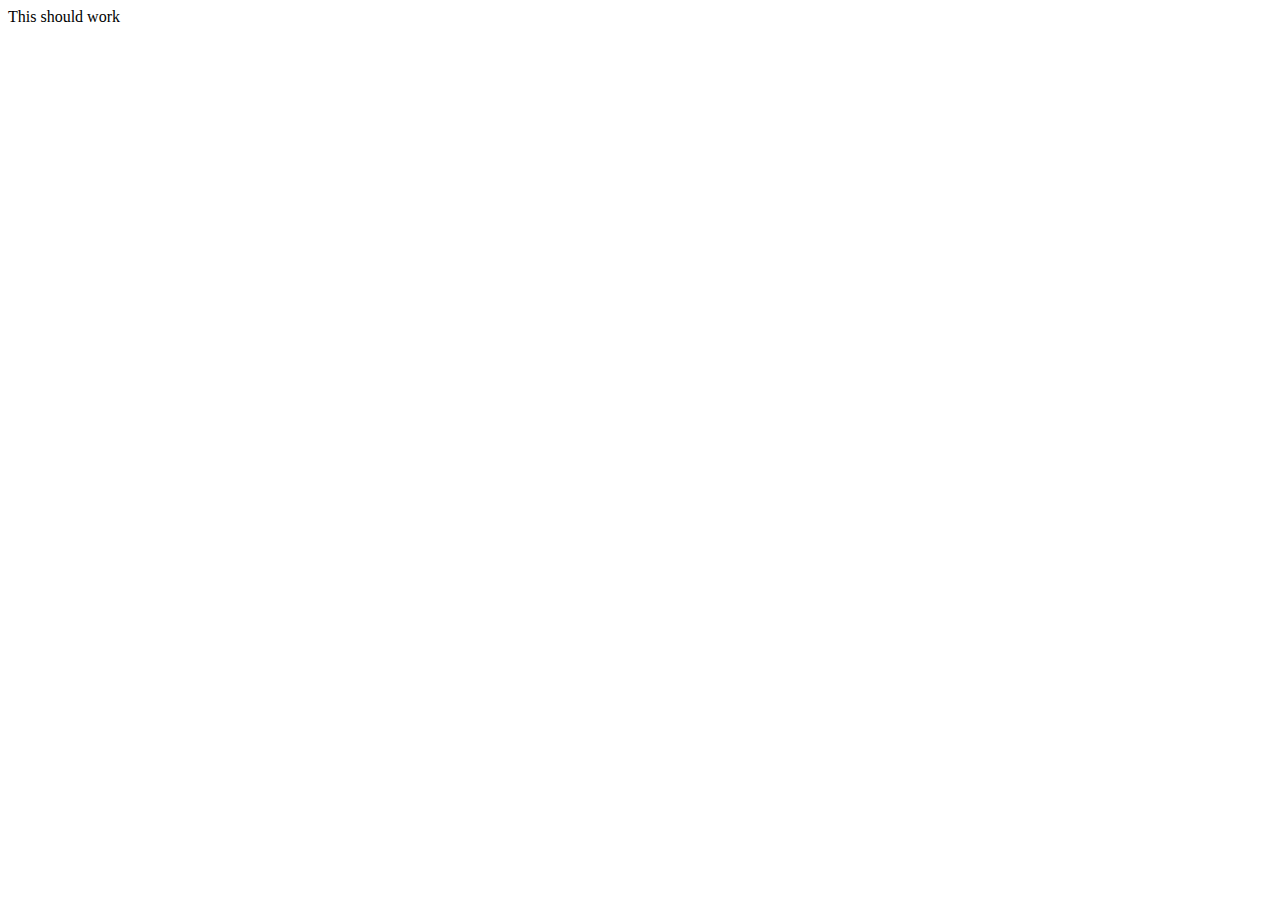
==== www/index.html @ cc0498c6 "initial commit" ====
<!DOCTYPE html>
<html lang="en">
<head>
    <meta charset="UTF-8">
    <meta http-equiv="X-UA-Compatible" content="IE=edge">
    <meta name="viewport" content="width=device-width, initial-scale=1.0">
    <title>Document</title>
</head>
<body>
    This should work
</body>
</html>
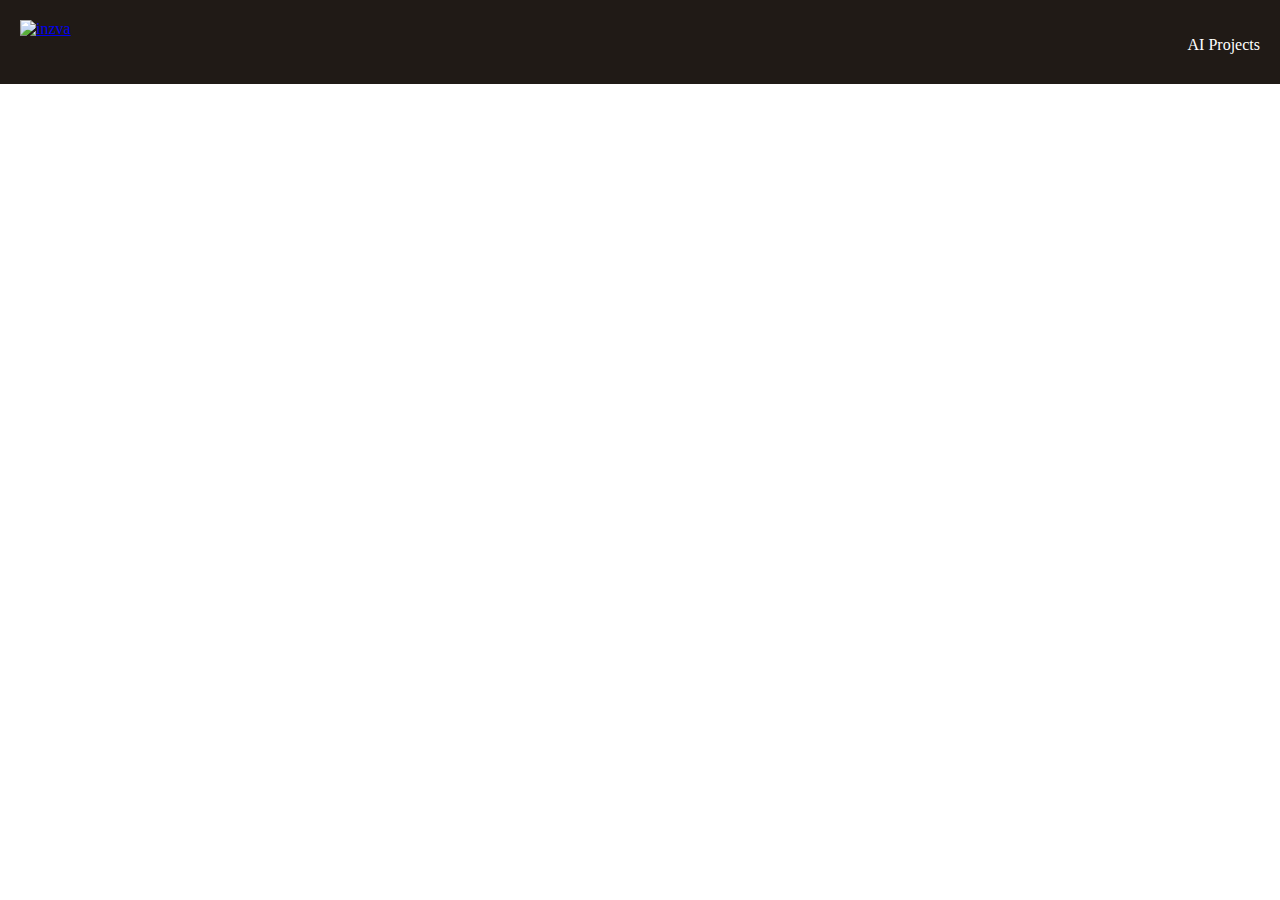
==== commit 14949e05: "header added" ====
--- a/www/index.html
+++ b/www/index.html
@@ -1,12 +1,35 @@
 <!DOCTYPE html>
 <html lang="en">
+
 <head>
     <meta charset="UTF-8">
     <meta http-equiv="X-UA-Compatible" content="IE=edge">
     <meta name="viewport" content="width=device-width, initial-scale=1.0">
+    <link rel="stylesheet" type="text/css" href="./index.css">
+
+
     <title>Document</title>
 </head>
+
 <body>
-    This should work
+    <div class="show-on-scroll">
+        <div class="header-inner">
+            <div class="navwrapper">
+                <div class="wrapper">
+                    <a href="http://www.inzva.com/"><img id="img"
+                            src="//static1.squarespace.com/static/58a59506414fb5112de476f0/t/593e78cddb29d6d8538ca672/1615409657713/?format=1500w"
+                            alt="inzva"></a>
+
+                </div>
+                <div class="nav">
+                    <p>AI Projects</p>
+                </div>
+            </div>
+
+        </div>
+    </div>
+
+
 </body>
+
 </html>--- a/www/index.css
+++ b/www/index.css
@@ -0,0 +1,68 @@
+
+
+.show-on-scroll {
+    
+    padding: 0px 20px;
+    box-sizing: border-box; 
+    margin-top: 0px;   
+    top: 0px;
+    left: 0px;    
+    width: 100%;
+    background-color: #201a16;    
+    position: absolute;
+    
+}
+.header-inner { 
+    box-sizing: border-box;
+    display:flex;
+    height: auto;
+    margin: 0px;
+    padding-bottom: 20px;
+    padding-left: 0px;
+    padding-right: 0px;
+    padding-top: 20px;
+    
+    width: 100%;
+    
+}
+.navwrapper {
+    box-sizing: border-box;
+    height: fit-content;
+    display:flex;
+    width: 100%;
+    margin: 0px;
+    margin-bottom: 0px;
+    padding: 0px;
+    height: 43.59px;
+}
+.wrapper {
+    padding: 0px;       
+    display: inline-block;
+    width:auto;
+    
+}
+
+.wrapper a {
+    height:auto;
+    display: inline-block;
+    width:auto;
+}
+
+.nav {
+    padding-left: 10%;
+    color: white;
+    flex: 1;    
+    width: auto;
+    text-align: right;
+    height: auto;
+}
+
+
+
+#img {
+    margin: 0px;
+    display: block;
+    height: 43.5938px;    
+    
+
+}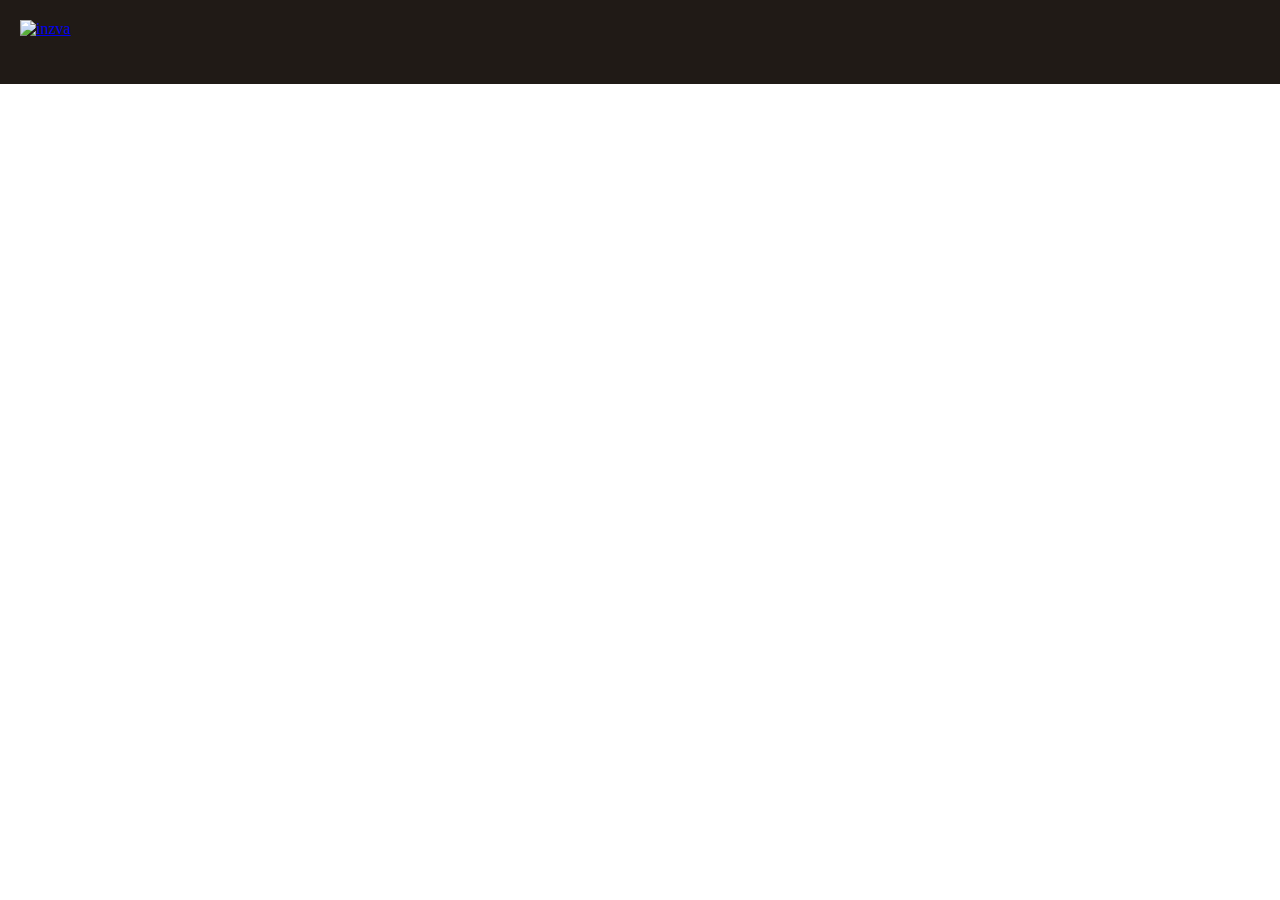
==== commit 239c4409: "fav and title" ====
--- a/www/index.html
+++ b/www/index.html
@@ -6,9 +6,11 @@
     <meta http-equiv="X-UA-Compatible" content="IE=edge">
     <meta name="viewport" content="width=device-width, initial-scale=1.0">
     <link rel="stylesheet" type="text/css" href="./index.css">
+    <link rel="shortcut icon" type="image/x-icon"
+        href="https://images.squarespace-cdn.com/content/v1/58a59506414fb5112de476f0/1497266582811-K469BLI230WHP0W2UYL4/ke17ZwdGBToddI8pDm48kLc6h3tuL7LEPnbMKWGiGbp7gQa3H78H3Y0txjaiv_0fDoOvxcdMmMKkDsyUqMSsMWxHk725yiiHCCLfrh8O1z5QHyNOqBUUEtDDsRWrJLTmsPKpctGLtIKgq9u3icsjJ-mDX_Nfy5oA2tbjlTxAZ7H8W8vvBFnvMF50HVckreVf/favicon.ico?format=100w">
 
 
-    <title>Document</title>
+    <title>AI Projects</title>
 </head>
 
 <body>
@@ -21,9 +23,7 @@
                             alt="inzva"></a>
 
                 </div>
-                <div class="nav">
-                    <p>AI Projects</p>
-                </div>
+
             </div>
 
         </div>
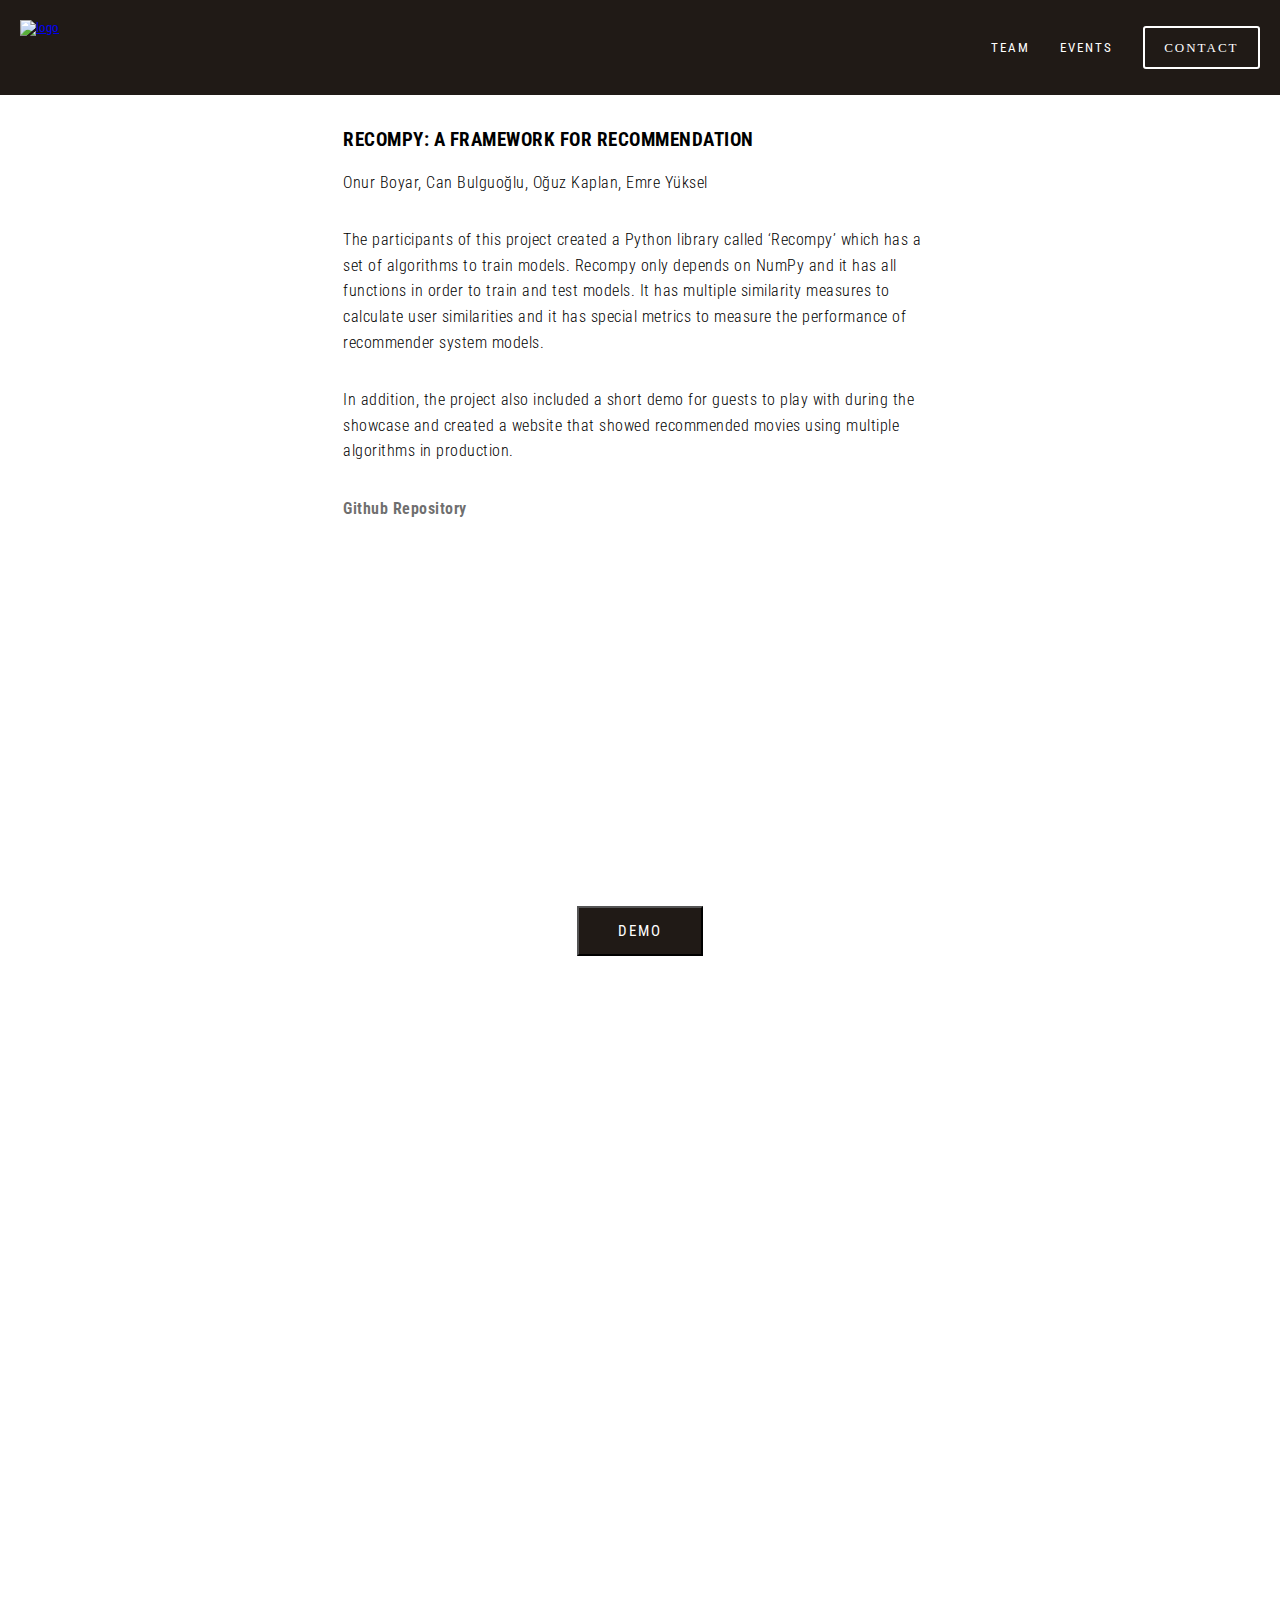
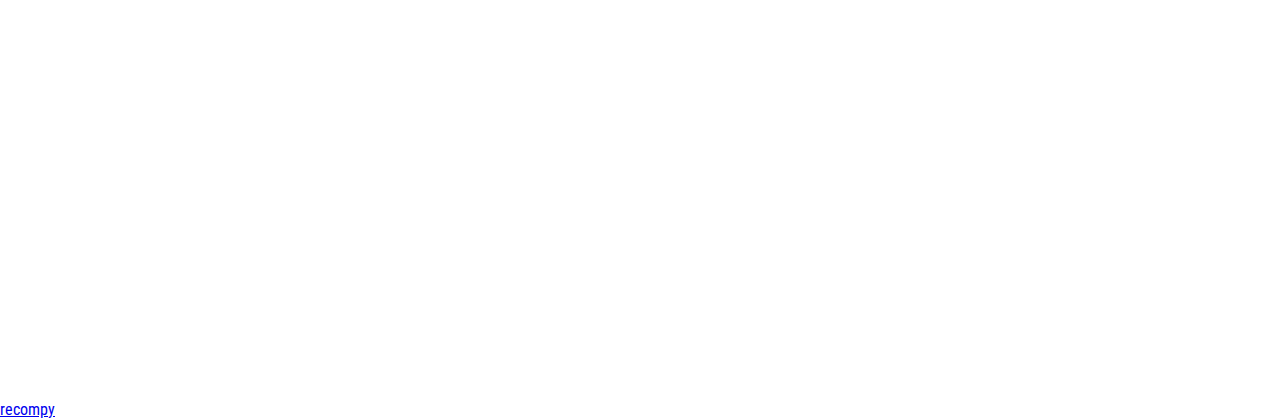
==== commit c16e99d4: "content added" ====
--- a/www/index.html
+++ b/www/index.html
@@ -4,32 +4,101 @@
 <head>
     <meta charset="UTF-8">
     <meta http-equiv="X-UA-Compatible" content="IE=edge">
-    <meta name="viewport" content="width=device-width, initial-scale=1.0">
+    <meta name="viewport" content="width=device-width, initial-scale=1.0, maximum-scale=1">
     <link rel="stylesheet" type="text/css" href="./index.css">
+    <link rel="preconnect" href="https://fonts.gstatic.com">
+    <link rel="stylesheet" type="text/css" href="https://fonts.googleapis.com/css2?family=Roboto+Condensed:ital,wght@0,300;0,400;0,700;1,300;1,700&amp;family=Roboto:ital,wght@0,300;0,700;1,300;1,700">
     <link rel="shortcut icon" type="image/x-icon"
         href="https://images.squarespace-cdn.com/content/v1/58a59506414fb5112de476f0/1497266582811-K469BLI230WHP0W2UYL4/ke17ZwdGBToddI8pDm48kLc6h3tuL7LEPnbMKWGiGbp7gQa3H78H3Y0txjaiv_0fDoOvxcdMmMKkDsyUqMSsMWxHk725yiiHCCLfrh8O1z5QHyNOqBUUEtDDsRWrJLTmsPKpctGLtIKgq9u3icsjJ-mDX_Nfy5oA2tbjlTxAZ7H8W8vvBFnvMF50HVckreVf/favicon.ico?format=100w">
-
-
+    <style type="text/css">@font-face{font-family:futura-pt;src:url(https://use.typekit.net/af/ae4f6c/000000000000000000010096/27/l?subset_id=2&fvd=n3&v=3) format("woff2"),url(https://use.typekit.net/af/ae4f6c/000000000000000000010096/27/d?subset_id=2&fvd=n3&v=3) format("woff"),url(https://use.typekit.net/af/ae4f6c/000000000000000000010096/27/a?subset_id=2&fvd=n3&v=3) format("opentype");font-weight:300;font-style:normal;font-display:auto;}@font-face{font-family:futura-pt;src:url(https://use.typekit.net/af/9b05f3/000000000000000000013365/27/l?subset_id=2&fvd=n4&v=3) format("woff2"),url(https://use.typekit.net/af/9b05f3/000000000000000000013365/27/d?subset_id=2&fvd=n4&v=3) format("woff"),url(https://use.typekit.net/af/9b05f3/000000000000000000013365/27/a?subset_id=2&fvd=n4&v=3) format("opentype");font-weight:400;font-style:normal;font-display:auto;}@font-face{font-family:futura-pt;src:url(https://use.typekit.net/af/2cd6bf/00000000000000000001008f/27/l?subset_id=2&fvd=n5&v=3) format("woff2"),url(https://use.typekit.net/af/2cd6bf/00000000000000000001008f/27/d?subset_id=2&fvd=n5&v=3) format("woff"),url(https://use.typekit.net/af/2cd6bf/00000000000000000001008f/27/a?subset_id=2&fvd=n5&v=3) format("opentype");font-weight:500;font-style:normal;font-display:auto;}@font-face{font-family:futura-pt;src:url(https://use.typekit.net/af/309dfe/000000000000000000010091/27/l?subset_id=2&fvd=n7&v=3) format("woff2"),url(https://use.typekit.net/af/309dfe/000000000000000000010091/27/d?subset_id=2&fvd=n7&v=3) format("woff"),url(https://use.typekit.net/af/309dfe/000000000000000000010091/27/a?subset_id=2&fvd=n7&v=3) format("opentype");font-weight:700;font-style:normal;font-display:auto;}@font-face{font-family:futura-pt;src:url(https://use.typekit.net/af/1eb35a/000000000000000000010090/27/l?subset_id=2&fvd=i5&v=3) format("woff2"),url(https://use.typekit.net/af/1eb35a/000000000000000000010090/27/d?subset_id=2&fvd=i5&v=3) format("woff"),url(https://use.typekit.net/af/1eb35a/000000000000000000010090/27/a?subset_id=2&fvd=i5&v=3) format("opentype");font-weight:500;font-style:italic;font-display:auto;}@font-face{font-family:futura-pt;src:url(https://use.typekit.net/af/eb729a/000000000000000000010092/27/l?subset_id=2&fvd=i7&v=3) format("woff2"),url(https://use.typekit.net/af/eb729a/000000000000000000010092/27/d?subset_id=2&fvd=i7&v=3) format("woff"),url(https://use.typekit.net/af/eb729a/000000000000000000010092/27/a?subset_id=2&fvd=i7&v=3) format("opentype");font-weight:700;font-style:italic;font-display:auto;}@font-face{font-family:europa;src:url(https://use.typekit.net/af/821a05/00000000000000007735a082/30/l?subset_id=2&fvd=n3&v=3) format("woff2"),url(https://use.typekit.net/af/821a05/00000000000000007735a082/30/d?subset_id=2&fvd=n3&v=3) format("woff"),url(https://use.typekit.net/af/821a05/00000000000000007735a082/30/a?subset_id=2&fvd=n3&v=3) format("opentype");font-weight:300;font-style:normal;font-display:auto;}</style>
     <title>AI Projects</title>
 </head>
 
 <body>
-    <div class="show-on-scroll">
-        <div class="header-inner">
-            <div class="navwrapper">
-                <div class="wrapper">
-                    <a href="http://www.inzva.com/"><img id="img"
-                            src="//static1.squarespace.com/static/58a59506414fb5112de476f0/t/593e78cddb29d6d8538ca672/1615409657713/?format=1500w"
-                            alt="inzva"></a>
-
+    <div class="container">
+        <header class="header">
+            <div class="header__logo">
+                <a href="https://inzva.com/" class="">
+                    <img src="//static1.squarespace.com/static/58a59506414fb5112de476f0/t/593e78cddb29d6d8538ca672/1615409657713/?format=1500w" alt="logo">
+                </a>
+            </div>
+            <div class="header__user-nav">
+                <a href="https://inzva.com/team" class="header__user-link">Team</a>
+                <a href="https://inzva.com/allevents" class="header__user-link">Events</a>
+                <a href="https://inzva.com/contact" class="header__contact">contact</a>
+            </div>  
+        </header>
+        <div class="main">
+            <div id="recompy" class="main__projects">
+                <h3  class="main__projects__subject">RECOMPY: A FRAMEWORK FOR RECOMMENDATION</h2>
+                <p class="main__projects__paragraph">Onur Boyar, Can Bulguoğlu, Oğuz Kaplan, Emre Yüksel</p>
+                <p class="main__projects__paragraph">The participants of this project created a Python library called ‘Recompy’ which has a set of algorithms to train models. Recompy only depends on NumPy and it has all functions in order to train and test models. It has multiple similarity measures to calculate user similarities and it has special metrics to measure the performance of recommender system models.</p>
+                <p class="main__projects__paragraph">In addition, the project also included a short demo for guests to play with during the showcase and created a website that showed recommended movies using multiple algorithms in production. </p>
+                <a class="main__projects__link" href="https://github.com/inzva/recompy">Github Repository</a>
+                <div class="main__projects__video">
+                    <iframe width="100%" height="100%" src="https://www.youtube.com/embed/O8d6929etWc" title="YouTube video player" frameborder="0" allow="accelerometer; autoplay; clipboard-write; encrypted-media; gyroscope; picture-in-picture" allowfullscreen></iframe>
                 </div>
+                <form class="btn-form" action="/recompy" >
+                    <input class="btn-demo" type="submit" value="Demo" />
+                </form>
 
             </div>
-
         </div>
+        <a href="#recompy">recompy</a>
+    </div>  
+    <div id="mobile-nav" class="mobile-nav">
+        <button class="header__mobile-btn" onclick=toggle()>
+            <img id="mobile-btn1" class="mobile-btn-img1" src="./img/icon3.png" alt="list">
+            <img id="mobile-btn2" class="mobile-btn-img2" src="./img/close.png" alt="close">
+        </button> 
+        
+        <a href="https://inzva.com/team" class="mobile-link">Team</a>
+        <a href="https://inzva.com/allevents" class="mobile-link">Events</a>
+        <a href="https://inzva.com/contact" class="mobile-contact">contact</a>
     </div>
-
-
+    
 </body>
 
+<script>    
+    function toggle()  {
+          
+          const mobile = document.getElementById("mobile-nav");
+          const mobileBtn1 = document.getElementById("mobile-btn1");
+          const mobileBtn2 = document.getElementById("mobile-btn2");
+          
+          
+          if (mobile.style.width === "") {            
+              mobile.style.width = "130px";
+              document.body.style.height = "100vh";
+              document.body.style.overflow = "hidden";
+  
+              mobileBtn1.style.transform = "scale(0)";
+              mobileBtn2.style.transform = "scale(1)";
+              document.getElementsByClassName("container")[0].addEventListener('click', closeNav, true);
+          
+          }  else {
+              mobile.style.width = "";
+              document.body.style.height = "100%";
+              document.body.style.overflow = "";
+              mobileBtn1.style.transform = "scale(1)";
+              mobileBtn2.style.transform= "scale(0)";
+          }  
+      }
+      const closeNav = function(e) {
+          const mobile = document.getElementById("mobile-nav");
+          const mobileBtn1 = document.getElementById("mobile-btn1");
+          const mobileBtn2 = document.getElementById("mobile-btn2");
+  
+          if (document.getElementById("mobile-btn2").contains(e.target)) { 
+              document.getElementsByClassName("container")[0].removeEventListener('click',closeNav, true);} else {                
+                  document.getElementsByClassName("container")[0].removeEventListener('click',closeNav, true);
+                  mobile.style.width = "";        
+                  document.body.style.height = "100%";
+                  document.body.style.overflow = "";
+                  mobileBtn1.style.transform = "scale(1)";
+                  mobileBtn2.style.transform = "scale(0)";
+              } 
+      } 
+</script>
+
 </html>--- a/www/index.css
+++ b/www/index.css
@@ -1,68 +1,257 @@
-
-
-.show-on-scroll {
-    
-    padding: 0px 20px;
-    box-sizing: border-box; 
-    margin-top: 0px;   
-    top: 0px;
-    left: 0px;    
-    width: 100%;
-    background-color: #201a16;    
-    position: absolute;
-    
-}
-.header-inner { 
-    box-sizing: border-box;
-    display:flex;
-    height: auto;
-    margin: 0px;
-    padding-bottom: 20px;
-    padding-left: 0px;
-    padding-right: 0px;
-    padding-top: 20px;
-    
-    width: 100%;
-    
-}
-.navwrapper {
-    box-sizing: border-box;
-    height: fit-content;
-    display:flex;
-    width: 100%;
-    margin: 0px;
-    margin-bottom: 0px;
-    padding: 0px;
-    height: 43.59px;
-}
-.wrapper {
-    padding: 0px;       
-    display: inline-block;
-    width:auto;
-    
-}
-
-.wrapper a {
-    height:auto;
-    display: inline-block;
-    width:auto;
-}
-
-.nav {
-    padding-left: 10%;
-    color: white;
-    flex: 1;    
-    width: auto;
-    text-align: right;
-    height: auto;
-}
-
-
-
-#img {
-    margin: 0px;
+* {
+  font-family: "Roboto Condensed", sans-serif;
+  box-sizing: border-box;
+  padding: 0;
+  margin: 0;
+}
+html {
+  width: 100%;
+}
+
+body {
+  height: 2000px;
+  position: relative;
+  display: flex;
+  justify-content: space-between;
+  width: 100%;
+}
+
+.container {
+  position: relative;
+  width: 100%;
+  height: 100%;
+}
+
+.header {
+  display: flex;
+  position: fixed;
+  z-index: 100;
+  top: 0;
+  justify-content: space-between;
+  align-items: stretch;
+  background-color: #201a16;
+  width: 100%;
+  height: 95px;
+  padding: 20px 20px;
+  font-size: 13px;
+}
+
+.header__logo img {
+  width: 150px;
+}
+
+.header__logo a {
+  display: block;
+}
+
+.header__user-nav {
+  display: flex;
+  justify-content: space-between;
+  align-items: center;
+}
+
+.header__user-link:link,
+.header__user-link:visited {
+  display: block;
+  line-height: 13px;
+  font-family: "Roboto Condensed";
+  font-size: 400;
+  text-decoration: none;
+  text-transform: uppercase;
+  letter-spacing: 2px;
+  padding: 0.75em 1em;
+  margin-left: 4px;
+  cursor: pointer;
+
+  color: #ffffff;
+}
+
+.header__user-link:hover {
+  color: rgba(155, 151, 151, 0.91);
+}
+
+.header__contact:link,
+.header__contact:visited {
+  text-decoration: none;
+  display: block;
+  font-family: "futura-pt";
+  text-transform: uppercase;
+  font-weight: 500;
+  line-height: 13px;
+  letter-spacing: 2px;
+  margin-left: 17px;
+  padding: 13px 19.5px;
+  border: 2px solid rgb(255, 255, 255);
+  border-radius: 3px;
+  color: #ffffff;
+}
+
+.header__contact:hover {
+  background-color: #ffffff;
+  color: #201a16;
+  transition: all 0.1s;
+}
+
+/* .header__mobile-nav {
+  background-color: #201a16;
+  position: absolute;
+  top: 0px;
+  right: 0px;
+} */
+.header__mobile-btn {
+  position: absolute;
+  display: none;
+  background-color: #201a16;
+  border: none;
+
+  position: absolute;
+  top: 32.5px;
+  left: -60px;
+  height: 30px;
+  z-index: 102;
+
+  outline: none;
+}
+
+.header__mobile-btn:active {
+  transform: scale(0.95);
+}
+.mobile-btn-img1 {
+  width: 35px;
+  visibility: visible;
+  cursor: pointer;
+  position: absolute;
+  top: 0;
+  right: 0;
+  background-color: #201a16;
+  transition: transform 0.3s;
+  transform: scale(1);
+}
+
+.mobile-btn-img2 {
+  width: 22px;
+  visibility: visible;
+  cursor: pointer;
+  position: absolute;
+  top: 0;
+  right: 0;
+  transition: transform 0.3s;
+  transform: scale(0);
+}
+.mobile-nav {
+  background-color: #201a16;
+  display: flex;
+  flex-direction: column;
+  justify-content: flex-start;
+  align-items: flex-start;
+  position: fixed;
+  z-index: 101;
+  width: 0;
+  top: 0;
+  right: 0;
+  bottom: 0;
+  height: 100%;
+  font-size: 13px;
+  transition: width 0.3s;
+}
+
+.mobile-nav a:link,
+.mobile-nav a:visited {
+  display: block;
+  line-height: 13px;
+  font-family: "Roboto Condensed";
+  font-size: 400;
+  text-decoration: none;
+  text-transform: uppercase;
+  letter-spacing: 2px;
+  padding: 0.75em 1em;
+  cursor: pointer;
+  margin-left: 20px;
+
+  color: #ffffff;
+}
+
+.mobile-link:first-of-type {
+  margin-top: 24.5px;
+}
+
+.mobile-contact {
+  text-decoration: none;
+  display: block;
+  font-family: "futura-pt";
+  font-weight: 500;
+  line-height: 13px;
+  letter-spacing: 2px;
+  border: 2px solid rgb(255, 255, 255);
+  border-radius: 3px;
+  color: #ffffff;
+}
+@media (max-width: 640px) {
+  .header__user-nav {
+    display: none;
+  }
+  .header__mobile-btn {
+    width: 35px;
     display: block;
-    height: 43.5938px;    
-    
-
-}+  }
+}
+
+/* Projects */
+
+.main {
+  max-width: 660px;
+  margin: auto auto !important;
+  padding: 33px;
+  font-family: "Roboto Condensed";
+  font-size: 16px;
+  font-weight: 300;
+  letter-spacing: 0.5px;
+  line-height: 25.6px;
+  text-align: left;
+  width: 100%;
+  height: 100%;
+}
+.main__projects {
+  padding-top: 95px;
+  display: flex;
+  flex-direction: column;
+}
+
+.main__projects h3 a {
+  font-weight: 700;
+
+  text-transform: uppercase;
+}
+
+.main__projects__paragraph {
+  margin: 16px 0px;
+}
+.main__projects__link:link,
+.main__projects__link:visited {
+  color: rgba(23, 23, 23, 0.63);
+  text-decoration: none;
+  font-weight: 700;
+  margin: 16px 0px;
+}
+.main__projects__video {
+  display: flex;
+  margin-top: 16px;
+  height: 320px;
+}
+
+.btn-form {
+  align-self: center;
+}
+
+.btn-demo {
+  background-color: #201a16;
+  color: #ffffff;
+  text-decoration: none;
+  text-transform: uppercase;
+  margin-top: 32px;
+  width: 126px;
+  height: 50px;
+  font-size: 15px;
+  font-weight: 400;
+  letter-spacing: 2px;
+}
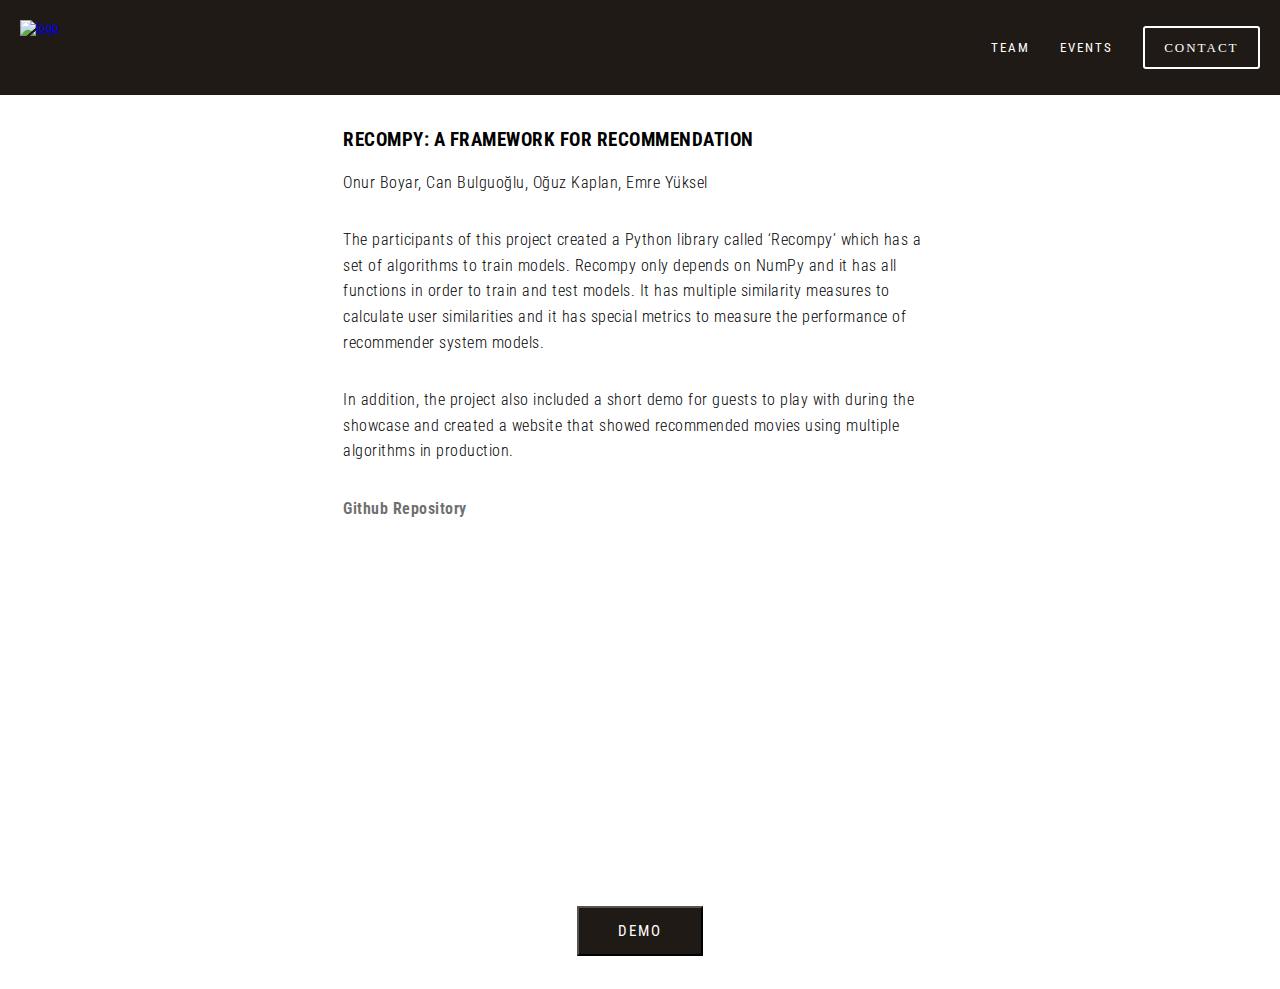
==== commit 56168b86: "mobile round  button fix" ====
--- a/www/index.html
+++ b/www/index.html
@@ -7,10 +7,67 @@
     <meta name="viewport" content="width=device-width, initial-scale=1.0, maximum-scale=1">
     <link rel="stylesheet" type="text/css" href="./index.css">
     <link rel="preconnect" href="https://fonts.gstatic.com">
-    <link rel="stylesheet" type="text/css" href="https://fonts.googleapis.com/css2?family=Roboto+Condensed:ital,wght@0,300;0,400;0,700;1,300;1,700&amp;family=Roboto:ital,wght@0,300;0,700;1,300;1,700">
+    <link rel="stylesheet" type="text/css"
+        href="https://fonts.googleapis.com/css2?family=Roboto+Condensed:ital,wght@0,300;0,400;0,700;1,300;1,700&amp;family=Roboto:ital,wght@0,300;0,700;1,300;1,700">
     <link rel="shortcut icon" type="image/x-icon"
         href="https://images.squarespace-cdn.com/content/v1/58a59506414fb5112de476f0/1497266582811-K469BLI230WHP0W2UYL4/ke17ZwdGBToddI8pDm48kLc6h3tuL7LEPnbMKWGiGbp7gQa3H78H3Y0txjaiv_0fDoOvxcdMmMKkDsyUqMSsMWxHk725yiiHCCLfrh8O1z5QHyNOqBUUEtDDsRWrJLTmsPKpctGLtIKgq9u3icsjJ-mDX_Nfy5oA2tbjlTxAZ7H8W8vvBFnvMF50HVckreVf/favicon.ico?format=100w">
-    <style type="text/css">@font-face{font-family:futura-pt;src:url(https://use.typekit.net/af/ae4f6c/000000000000000000010096/27/l?subset_id=2&fvd=n3&v=3) format("woff2"),url(https://use.typekit.net/af/ae4f6c/000000000000000000010096/27/d?subset_id=2&fvd=n3&v=3) format("woff"),url(https://use.typekit.net/af/ae4f6c/000000000000000000010096/27/a?subset_id=2&fvd=n3&v=3) format("opentype");font-weight:300;font-style:normal;font-display:auto;}@font-face{font-family:futura-pt;src:url(https://use.typekit.net/af/9b05f3/000000000000000000013365/27/l?subset_id=2&fvd=n4&v=3) format("woff2"),url(https://use.typekit.net/af/9b05f3/000000000000000000013365/27/d?subset_id=2&fvd=n4&v=3) format("woff"),url(https://use.typekit.net/af/9b05f3/000000000000000000013365/27/a?subset_id=2&fvd=n4&v=3) format("opentype");font-weight:400;font-style:normal;font-display:auto;}@font-face{font-family:futura-pt;src:url(https://use.typekit.net/af/2cd6bf/00000000000000000001008f/27/l?subset_id=2&fvd=n5&v=3) format("woff2"),url(https://use.typekit.net/af/2cd6bf/00000000000000000001008f/27/d?subset_id=2&fvd=n5&v=3) format("woff"),url(https://use.typekit.net/af/2cd6bf/00000000000000000001008f/27/a?subset_id=2&fvd=n5&v=3) format("opentype");font-weight:500;font-style:normal;font-display:auto;}@font-face{font-family:futura-pt;src:url(https://use.typekit.net/af/309dfe/000000000000000000010091/27/l?subset_id=2&fvd=n7&v=3) format("woff2"),url(https://use.typekit.net/af/309dfe/000000000000000000010091/27/d?subset_id=2&fvd=n7&v=3) format("woff"),url(https://use.typekit.net/af/309dfe/000000000000000000010091/27/a?subset_id=2&fvd=n7&v=3) format("opentype");font-weight:700;font-style:normal;font-display:auto;}@font-face{font-family:futura-pt;src:url(https://use.typekit.net/af/1eb35a/000000000000000000010090/27/l?subset_id=2&fvd=i5&v=3) format("woff2"),url(https://use.typekit.net/af/1eb35a/000000000000000000010090/27/d?subset_id=2&fvd=i5&v=3) format("woff"),url(https://use.typekit.net/af/1eb35a/000000000000000000010090/27/a?subset_id=2&fvd=i5&v=3) format("opentype");font-weight:500;font-style:italic;font-display:auto;}@font-face{font-family:futura-pt;src:url(https://use.typekit.net/af/eb729a/000000000000000000010092/27/l?subset_id=2&fvd=i7&v=3) format("woff2"),url(https://use.typekit.net/af/eb729a/000000000000000000010092/27/d?subset_id=2&fvd=i7&v=3) format("woff"),url(https://use.typekit.net/af/eb729a/000000000000000000010092/27/a?subset_id=2&fvd=i7&v=3) format("opentype");font-weight:700;font-style:italic;font-display:auto;}@font-face{font-family:europa;src:url(https://use.typekit.net/af/821a05/00000000000000007735a082/30/l?subset_id=2&fvd=n3&v=3) format("woff2"),url(https://use.typekit.net/af/821a05/00000000000000007735a082/30/d?subset_id=2&fvd=n3&v=3) format("woff"),url(https://use.typekit.net/af/821a05/00000000000000007735a082/30/a?subset_id=2&fvd=n3&v=3) format("opentype");font-weight:300;font-style:normal;font-display:auto;}</style>
+    <style type="text/css">
+        @font-face {
+            font-family: futura-pt;
+            src: url(https://use.typekit.net/af/ae4f6c/000000000000000000010096/27/l?subset_id=2&fvd=n3&v=3) format("woff2"), url(https://use.typekit.net/af/ae4f6c/000000000000000000010096/27/d?subset_id=2&fvd=n3&v=3) format("woff"), url(https://use.typekit.net/af/ae4f6c/000000000000000000010096/27/a?subset_id=2&fvd=n3&v=3) format("opentype");
+            font-weight: 300;
+            font-style: normal;
+            font-display: auto;
+        }
+
+        @font-face {
+            font-family: futura-pt;
+            src: url(https://use.typekit.net/af/9b05f3/000000000000000000013365/27/l?subset_id=2&fvd=n4&v=3) format("woff2"), url(https://use.typekit.net/af/9b05f3/000000000000000000013365/27/d?subset_id=2&fvd=n4&v=3) format("woff"), url(https://use.typekit.net/af/9b05f3/000000000000000000013365/27/a?subset_id=2&fvd=n4&v=3) format("opentype");
+            font-weight: 400;
+            font-style: normal;
+            font-display: auto;
+        }
+
+        @font-face {
+            font-family: futura-pt;
+            src: url(https://use.typekit.net/af/2cd6bf/00000000000000000001008f/27/l?subset_id=2&fvd=n5&v=3) format("woff2"), url(https://use.typekit.net/af/2cd6bf/00000000000000000001008f/27/d?subset_id=2&fvd=n5&v=3) format("woff"), url(https://use.typekit.net/af/2cd6bf/00000000000000000001008f/27/a?subset_id=2&fvd=n5&v=3) format("opentype");
+            font-weight: 500;
+            font-style: normal;
+            font-display: auto;
+        }
+
+        @font-face {
+            font-family: futura-pt;
+            src: url(https://use.typekit.net/af/309dfe/000000000000000000010091/27/l?subset_id=2&fvd=n7&v=3) format("woff2"), url(https://use.typekit.net/af/309dfe/000000000000000000010091/27/d?subset_id=2&fvd=n7&v=3) format("woff"), url(https://use.typekit.net/af/309dfe/000000000000000000010091/27/a?subset_id=2&fvd=n7&v=3) format("opentype");
+            font-weight: 700;
+            font-style: normal;
+            font-display: auto;
+        }
+
+        @font-face {
+            font-family: futura-pt;
+            src: url(https://use.typekit.net/af/1eb35a/000000000000000000010090/27/l?subset_id=2&fvd=i5&v=3) format("woff2"), url(https://use.typekit.net/af/1eb35a/000000000000000000010090/27/d?subset_id=2&fvd=i5&v=3) format("woff"), url(https://use.typekit.net/af/1eb35a/000000000000000000010090/27/a?subset_id=2&fvd=i5&v=3) format("opentype");
+            font-weight: 500;
+            font-style: italic;
+            font-display: auto;
+        }
+
+        @font-face {
+            font-family: futura-pt;
+            src: url(https://use.typekit.net/af/eb729a/000000000000000000010092/27/l?subset_id=2&fvd=i7&v=3) format("woff2"), url(https://use.typekit.net/af/eb729a/000000000000000000010092/27/d?subset_id=2&fvd=i7&v=3) format("woff"), url(https://use.typekit.net/af/eb729a/000000000000000000010092/27/a?subset_id=2&fvd=i7&v=3) format("opentype");
+            font-weight: 700;
+            font-style: italic;
+            font-display: auto;
+        }
+
+        @font-face {
+            font-family: europa;
+            src: url(https://use.typekit.net/af/821a05/00000000000000007735a082/30/l?subset_id=2&fvd=n3&v=3) format("woff2"), url(https://use.typekit.net/af/821a05/00000000000000007735a082/30/d?subset_id=2&fvd=n3&v=3) format("woff"), url(https://use.typekit.net/af/821a05/00000000000000007735a082/30/a?subset_id=2&fvd=n3&v=3) format("opentype");
+            font-weight: 300;
+            font-style: normal;
+            font-display: auto;
+        }
+    </style>
     <title>AI Projects</title>
 </head>
 
@@ -19,86 +76,96 @@
         <header class="header">
             <div class="header__logo">
                 <a href="https://inzva.com/" class="">
-                    <img src="//static1.squarespace.com/static/58a59506414fb5112de476f0/t/593e78cddb29d6d8538ca672/1615409657713/?format=1500w" alt="logo">
+                    <img src="//static1.squarespace.com/static/58a59506414fb5112de476f0/t/593e78cddb29d6d8538ca672/1615409657713/?format=1500w"
+                        alt="logo">
                 </a>
             </div>
             <div class="header__user-nav">
                 <a href="https://inzva.com/team" class="header__user-link">Team</a>
                 <a href="https://inzva.com/allevents" class="header__user-link">Events</a>
                 <a href="https://inzva.com/contact" class="header__contact">contact</a>
-            </div>  
+            </div>
         </header>
         <div class="main">
             <div id="recompy" class="main__projects">
-                <h3  class="main__projects__subject">RECOMPY: A FRAMEWORK FOR RECOMMENDATION</h2>
-                <p class="main__projects__paragraph">Onur Boyar, Can Bulguoğlu, Oğuz Kaplan, Emre Yüksel</p>
-                <p class="main__projects__paragraph">The participants of this project created a Python library called ‘Recompy’ which has a set of algorithms to train models. Recompy only depends on NumPy and it has all functions in order to train and test models. It has multiple similarity measures to calculate user similarities and it has special metrics to measure the performance of recommender system models.</p>
-                <p class="main__projects__paragraph">In addition, the project also included a short demo for guests to play with during the showcase and created a website that showed recommended movies using multiple algorithms in production. </p>
-                <a class="main__projects__link" href="https://github.com/inzva/recompy">Github Repository</a>
-                <div class="main__projects__video">
-                    <iframe width="100%" height="100%" src="https://www.youtube.com/embed/O8d6929etWc" title="YouTube video player" frameborder="0" allow="accelerometer; autoplay; clipboard-write; encrypted-media; gyroscope; picture-in-picture" allowfullscreen></iframe>
-                </div>
-                <form class="btn-form" action="/recompy" >
-                    <input class="btn-demo" type="submit" value="Demo" />
-                </form>
+                <h3 class="main__projects__subject">RECOMPY: A FRAMEWORK FOR RECOMMENDATION</h2>
+                    <p class="main__projects__paragraph">Onur Boyar, Can Bulguoğlu, Oğuz Kaplan, Emre Yüksel</p>
+                    <p class="main__projects__paragraph">The participants of this project created a Python library
+                        called ‘Recompy’ which has a set of algorithms to train models. Recompy only depends on NumPy
+                        and it has all functions in order to train and test models. It has multiple similarity measures
+                        to calculate user similarities and it has special metrics to measure the performance of
+                        recommender system models.</p>
+                    <p class="main__projects__paragraph">In addition, the project also included a short demo for guests
+                        to play with during the showcase and created a website that showed recommended movies using
+                        multiple algorithms in production. </p>
+                    <a class="main__projects__link" href="https://github.com/inzva/recompy">Github Repository</a>
+                    <div class="main__projects__video">
+                        <iframe width="100%" height="100%" src="https://www.youtube.com/embed/O8d6929etWc"
+                            title="YouTube video player" frameborder="0"
+                            allow="accelerometer; autoplay; clipboard-write; encrypted-media; gyroscope; picture-in-picture"
+                            allowfullscreen></iframe>
+                    </div>
+                    <form class="btn-form" action="/recompy">
+                        <input class="btn-demo" type="submit" value="Demo" />
+                    </form>
 
             </div>
         </div>
-        <a href="#recompy">recompy</a>
-    </div>  
+    </div>
     <div id="mobile-nav" class="mobile-nav">
         <button class="header__mobile-btn" onclick=toggle()>
             <img id="mobile-btn1" class="mobile-btn-img1" src="./img/icon3.png" alt="list">
             <img id="mobile-btn2" class="mobile-btn-img2" src="./img/close.png" alt="close">
-        </button> 
-        
+        </button>
+
         <a href="https://inzva.com/team" class="mobile-link">Team</a>
         <a href="https://inzva.com/allevents" class="mobile-link">Events</a>
         <a href="https://inzva.com/contact" class="mobile-contact">contact</a>
     </div>
-    
+
 </body>
 
-<script>    
-    function toggle()  {
-          
-          const mobile = document.getElementById("mobile-nav");
-          const mobileBtn1 = document.getElementById("mobile-btn1");
-          const mobileBtn2 = document.getElementById("mobile-btn2");
-          
-          
-          if (mobile.style.width === "") {            
-              mobile.style.width = "130px";
-              document.body.style.height = "100vh";
-              document.body.style.overflow = "hidden";
-  
-              mobileBtn1.style.transform = "scale(0)";
-              mobileBtn2.style.transform = "scale(1)";
-              document.getElementsByClassName("container")[0].addEventListener('click', closeNav, true);
-          
-          }  else {
-              mobile.style.width = "";
-              document.body.style.height = "100%";
-              document.body.style.overflow = "";
-              mobileBtn1.style.transform = "scale(1)";
-              mobileBtn2.style.transform= "scale(0)";
-          }  
-      }
-      const closeNav = function(e) {
-          const mobile = document.getElementById("mobile-nav");
-          const mobileBtn1 = document.getElementById("mobile-btn1");
-          const mobileBtn2 = document.getElementById("mobile-btn2");
-  
-          if (document.getElementById("mobile-btn2").contains(e.target)) { 
-              document.getElementsByClassName("container")[0].removeEventListener('click',closeNav, true);} else {                
-                  document.getElementsByClassName("container")[0].removeEventListener('click',closeNav, true);
-                  mobile.style.width = "";        
-                  document.body.style.height = "100%";
-                  document.body.style.overflow = "";
-                  mobileBtn1.style.transform = "scale(1)";
-                  mobileBtn2.style.transform = "scale(0)";
-              } 
-      } 
+<script>
+    function toggle() {
+
+        const mobile = document.getElementById("mobile-nav");
+        const mobileBtn1 = document.getElementById("mobile-btn1");
+        const mobileBtn2 = document.getElementById("mobile-btn2");
+
+
+        if (mobile.style.width === "") {
+            mobile.style.width = "130px";
+            document.body.style.height = "100vh";
+            document.body.style.overflow = "hidden";
+
+            mobileBtn1.style.transform = "scale(0)";
+            mobileBtn2.style.transform = "scale(1)";
+            document.getElementsByClassName("container")[0].addEventListener('click', closeNav, true);
+
+        } else {
+            mobile.style.width = "";
+            document.body.style.height = "100%";
+            document.body.style.overflow = "";
+            mobileBtn1.style.transform = "scale(1)";
+            mobileBtn2.style.transform = "scale(0)";
+        }
+    }
+    const closeNav = function (e) {
+        const mobile = document.getElementById("mobile-nav");
+        const mobileBtn1 = document.getElementById("mobile-btn1");
+        const mobileBtn2 = document.getElementById("mobile-btn2");
+
+        if (document.getElementById("mobile-btn2").contains(e.target)) {
+            document.getElementsByClassName("container")[0].removeEventListener('click', closeNav, true);
+        } else {
+            document.getElementsByClassName("container")[0].removeEventListener('click', closeNav, true);
+            mobile.style.width = "";
+            document.body.style.height = "100%";
+            document.body.style.overflow = "";
+            mobileBtn1.style.transform = "scale(1)";
+            mobileBtn2.style.transform = "scale(0)";
+        }
+    }
 </script>
 
 </html>--- a/www/index.css
+++ b/www/index.css
@@ -9,7 +9,7 @@
 }
 
 body {
-  height: 2000px;
+  
   position: relative;
   display: flex;
   justify-content: space-between;
@@ -254,4 +254,7 @@
   font-size: 15px;
   font-weight: 400;
   letter-spacing: 2px;
-}
+  cursor: pointer;
+  -webkit-appearance:none;
+  border-radius: 0;
+}
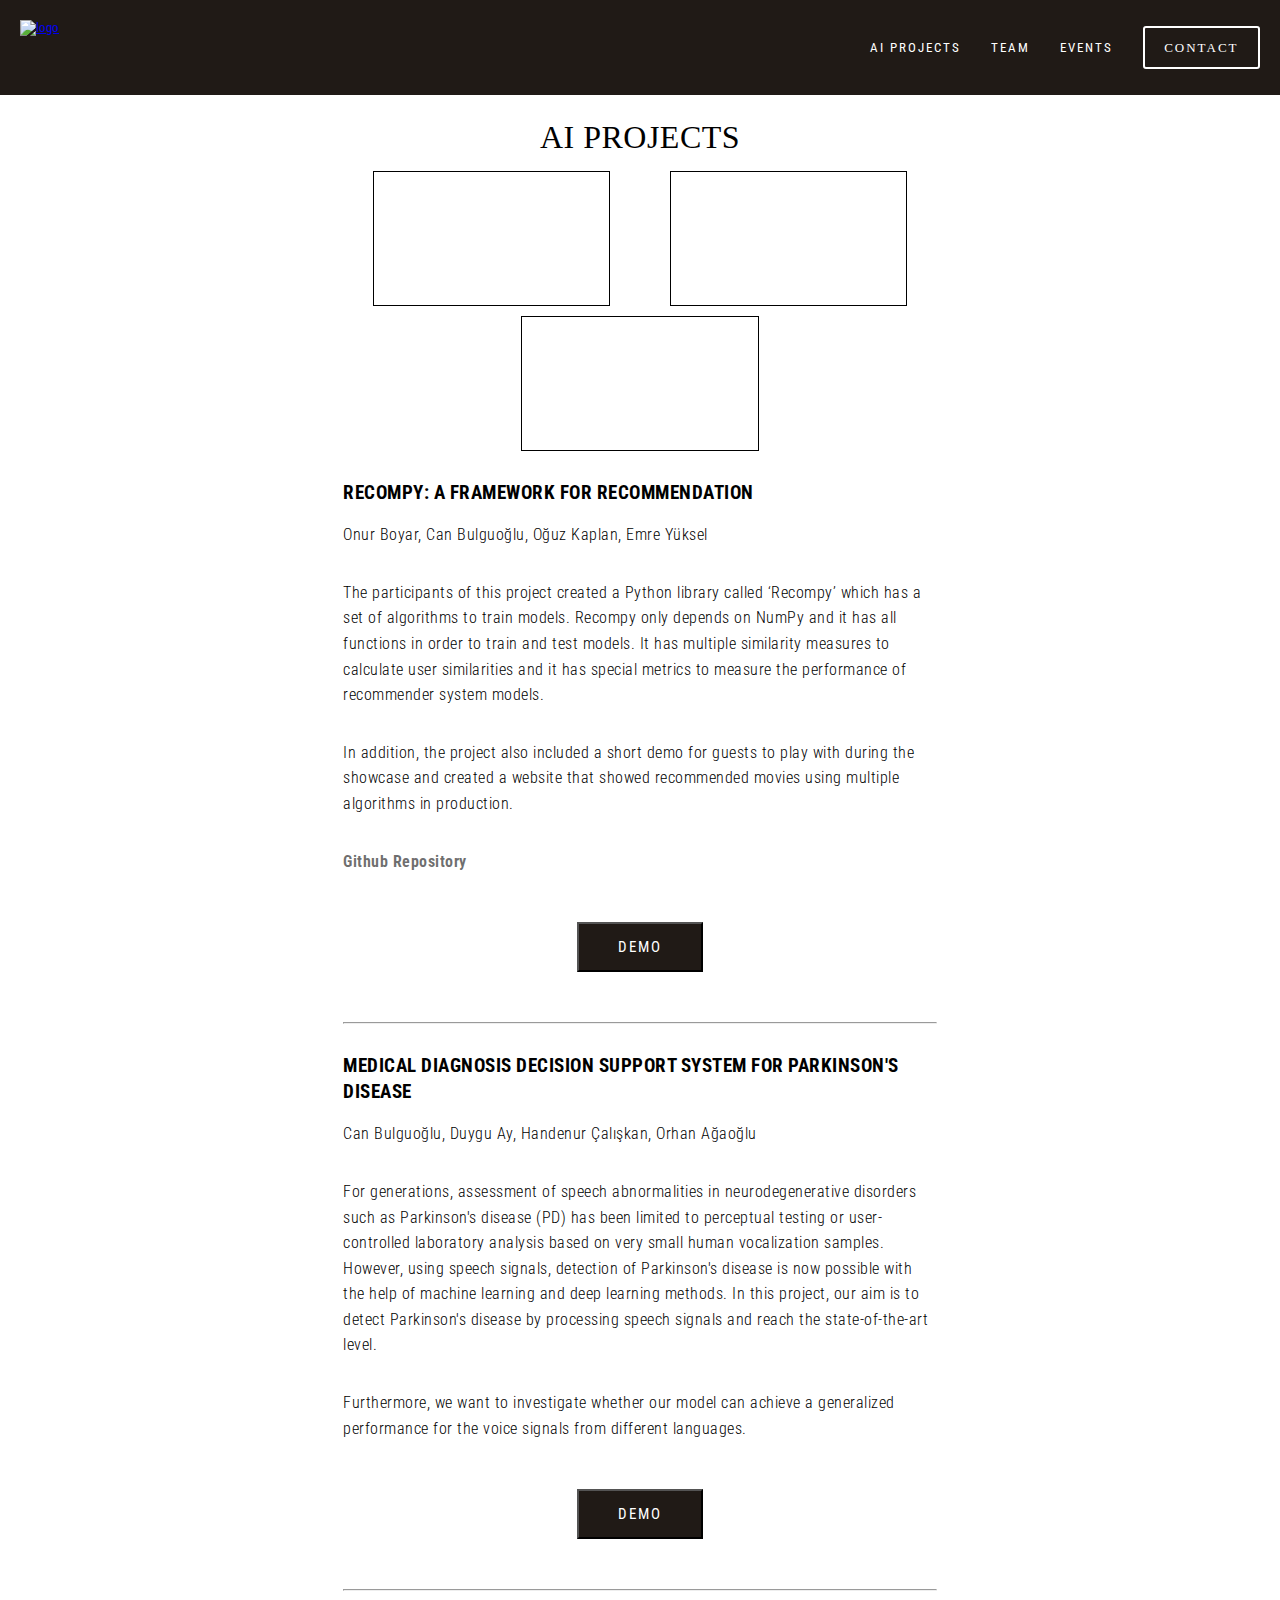
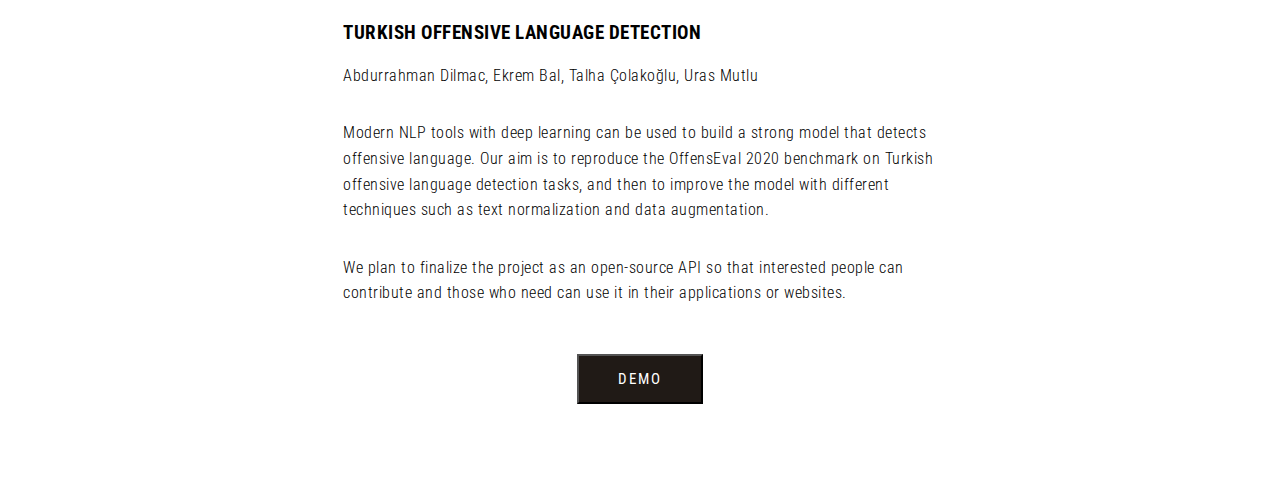
==== commit eb7c5f59: "last GCP commit" ====
--- a/www/index.html
+++ b/www/index.html
@@ -68,7 +68,7 @@
             font-display: auto;
         }
     </style>
-    <title>AI Projects</title>
+    <title>AI Projects — inzva</title>
 </head>
 
 <body>
@@ -81,14 +81,26 @@
                 </a>
             </div>
             <div class="header__user-nav">
-                <a href="https://inzva.com/team" class="header__user-link">Team</a>
-                <a href="https://inzva.com/allevents" class="header__user-link">Events</a>
-                <a href="https://inzva.com/contact" class="header__contact">contact</a>
+                <a href="https://aiprojects.inzva.com" class="header__user-link">AI Projects</a>
+                <a href="https://aiprojects.inzva.com/team" class="header__user-link">Team</a>
+                <a href="https://aiprojects.inzva.com/allevents" class="header__user-link">Events</a>
+                <a href="https://aiprojects.inzva.com/contact" class="header__contact">contact</a>
             </div>
         </header>
         <div class="main">
+            <h1>AI PROJECTS <a href=""></a></h1>
+            <div class="showProjects">
+                <div class="firstRow">
+                    <div class="firstImage img" id="off"><a href=""></a><a href="#offensiveLanguage"></a></div>
+                    <div class="secondImage img" id='recomp'><a href="#recompy"></a></div>
+                    
+                </div>
+                <div class="secondRow">
+                    <div class="thirdImage img" id='park'><a href="#parkinson" id="parkinsonText"></a></div>
+                </div>
+            </div>
             <div id="recompy" class="main__projects">
-                <h3 class="main__projects__subject">RECOMPY: A FRAMEWORK FOR RECOMMENDATION</h2>
+                <h3 class="main__projects__subject">RECOMPY: A FRAMEWORK FOR RECOMMENDATION</h3>
                     <p class="main__projects__paragraph">Onur Boyar, Can Bulguoğlu, Oğuz Kaplan, Emre Yüksel</p>
                     <p class="main__projects__paragraph">The participants of this project created a Python library
                         called ‘Recompy’ which has a set of algorithms to train models. Recompy only depends on NumPy
@@ -99,16 +111,40 @@
                         to play with during the showcase and created a website that showed recommended movies using
                         multiple algorithms in production. </p>
                     <a class="main__projects__link" href="https://github.com/inzva/recompy">Github Repository</a>
-                    <div class="main__projects__video">
-                        <iframe width="100%" height="100%" src="https://www.youtube.com/embed/O8d6929etWc"
-                            title="YouTube video player" frameborder="0"
-                            allow="accelerometer; autoplay; clipboard-write; encrypted-media; gyroscope; picture-in-picture"
-                            allowfullscreen></iframe>
-                    </div>
+                    
                     <form class="btn-form" action="/recompy">
                         <input class="btn-demo" type="submit" value="Demo" />
                     </form>
-
+                    
+            </div>
+            <hr>
+            
+            <div id="parkinson" class="main__projects">
+                <h3 class="main__projects__subject">Medical Diagnosis Decision Support System for Parkinson's Disease</h3>
+                    <p class="main__projects__paragraph">Can Bulguoğlu, Duygu Ay, Handenur Çalışkan, Orhan Ağaoğlu</p>
+                    
+                    <p class="main__projects__paragraph">For generations, assessment of speech abnormalities in neurodegenerative disorders such as Parkinson's disease (PD) has been limited to perceptual testing or user-controlled laboratory analysis based on very small human vocalization samples. However, using speech signals, detection of Parkinson's disease is now possible with the help of machine learning and deep learning methods. In this project, our aim is to detect Parkinson's disease by processing speech signals and reach the state-of-the-art level. </p>
+
+                    <p class="main__projects__paragraph">Furthermore, we want to investigate whether our model can achieve a generalized performance for the voice signals from different languages. </p>
+                    
+                    <form class="btn-form" action="/parkinson">
+                        <input class="btn-demo" type="submit" value="Demo" />
+                    </form>
+            </div>
+
+            <hr>
+
+            <div id="offensiveLanguage" class="main__projects">
+                <h3 class="main__projects__subject">Turkish Offensive Language Detection</h3>
+                    <p class="main__projects__paragraph">Abdurrahman Dilmac, Ekrem Bal, Talha Çolakoğlu, Uras Mutlu</p>
+                    
+                    <p class="main__projects__paragraph">Modern NLP tools with deep learning can be used to build a strong model that detects offensive language. Our aim is to reproduce the OffensEval 2020 benchmark on Turkish offensive language detection tasks, and then to improve the model with different techniques such as text normalization and data augmentation.  </p>
+
+                    <p class="main__projects__paragraph">We plan to finalize the project as an open-source API so that interested people can contribute and those who need can use it in their applications or websites. </p>
+                    
+                    <form class="btn-form" action="/offensivelanguage">
+                        <input class="btn-demo" type="submit" value="Demo" />
+                    </form>
             </div>
         </div>
     </div>
@@ -118,9 +154,10 @@
             <img id="mobile-btn2" class="mobile-btn-img2" src="./img/close.png" alt="close">
         </button>
 
-        <a href="https://inzva.com/team" class="mobile-link">Team</a>
-        <a href="https://inzva.com/allevents" class="mobile-link">Events</a>
-        <a href="https://inzva.com/contact" class="mobile-contact">contact</a>
+        <a href="https://aiprojects.inzva.com" class="mobile-link">AI Projects</a>
+        <a href="https://aiprojects.inzva.com/team" class="mobile-link">Team</a>
+        <a href="https://aiprojects.inzva.com/allevents" class="mobile-link">Events</a>
+        <a href="https://aiprojects.inzva.com/contact" class="mobile-contact">contact</a>
     </div>
 
 </body>
@@ -166,6 +203,19 @@
             mobileBtn2.style.transform = "scale(0)";
         }
     }
+
+    function parkinsons() {
+        window.location.hash = 'parkinson'
+    }
+    function language() {
+        window.location.hash = 'offensiveLanguage'
+    }
+    function recompyy() {
+        window.location.hash = 'recompy'
+    }
+    document.getElementById('park').addEventListener('click', parkinsons)
+    document.getElementById('recomp').addEventListener('click', recompyy)
+    document.getElementById('off').addEventListener('click', language)
 </script>
 
 </html>--- a/www/index.css
+++ b/www/index.css
@@ -6,6 +6,7 @@
 }
 html {
   width: 100%;
+  scroll-padding-top: 95px;
 }
 
 body {
@@ -198,6 +199,94 @@
 
 /* Projects */
 
+.firstRow {
+  height: 15vh;
+  overflow: hidden;
+  display: flex;
+  justify-content: space-around;
+  margin-bottom: 10px;
+  
+}
+.firstImage {
+  background-image: url(/img/aip_demo_cover_offensive_language.jpg);
+  color: white;
+  flex-basis: 40%;
+  background-size: 100% 100%;
+}
+.secondImage {
+  background-image: url(/img/aip_demo_cover_movie_recommender.jpg);
+  color: white;
+  flex-basis: 40%;
+  background-size: 100% 100%;
+}
+.thirdImage {
+  background-image: url(/img/aip_demo_cover_parkinsons.jpg);
+  color: white;
+  flex-basis: 40%;
+  background-size: 100% 100%;
+  
+}
+
+.secondRow {
+  height: 15vh;
+  overflow: hidden;
+  display: flex;
+  justify-content: center;
+
+}
+
+.img {
+  position: relative;
+  border: .3px solid black;
+  cursor: pointer;
+  
+}
+
+@media (max-width: 640px) {
+  .firstRow {
+    display: block;
+    height:40vh;
+  }
+  .firstImage {
+    
+    height:20vh;
+    margin-bottom: 5px;
+  }
+  .secondImage {
+    width:100%;
+    height:20vh;
+    margin-bottom: 5px;
+
+  }
+  .thirdImage {
+    width:100%;
+    height:20vh;
+  }
+  .secondRow {
+    display: block;
+    height:20vh;
+  }
+  
+}
+
+#parkinsonText {
+  color: black;
+}
+.showProjects a, a:link a:visited {
+  position: absolute;
+  bottom:10px;
+  left: 50%;
+  display: block;
+  text-align: center;
+  transform: translateX(-50%);
+  text-decoration: none;
+  color: white;
+  font-family: 'futura-pt';
+  font-size: 24px;
+  font-weight: 500;
+}
+
+
 .main {
   max-width: 660px;
   margin: auto auto !important;
@@ -210,14 +299,22 @@
   text-align: left;
   width: 100%;
   height: 100%;
+  padding-top: 125px;
 }
 .main__projects {
-  padding-top: 95px;
+  margin-top: 30px;
   display: flex;
   flex-direction: column;
-}
-
-.main__projects h3 a {
+  margin-bottom: 50px;
+}
+ .main h1 {
+   text-align: center;
+   font-family: "futura-pt";
+   font-weight: 300;
+   margin-bottom: 20px;
+ }
+
+.main__projects h3 {
   font-weight: 700;
 
   text-transform: uppercase;
@@ -236,7 +333,7 @@
 .main__projects__video {
   display: flex;
   margin-top: 16px;
-  height: 320px;
+  height: 340px;
 }
 
 .btn-form {
@@ -249,6 +346,7 @@
   text-decoration: none;
   text-transform: uppercase;
   margin-top: 32px;
+  display: block;
   width: 126px;
   height: 50px;
   font-size: 15px;
@@ -257,4 +355,12 @@
   cursor: pointer;
   -webkit-appearance:none;
   border-radius: 0;
-}
+  
+  
+}
+
+.btn-demo:active {
+  
+  transform: translateY(1px);
+  box-shadow: none;
+}
